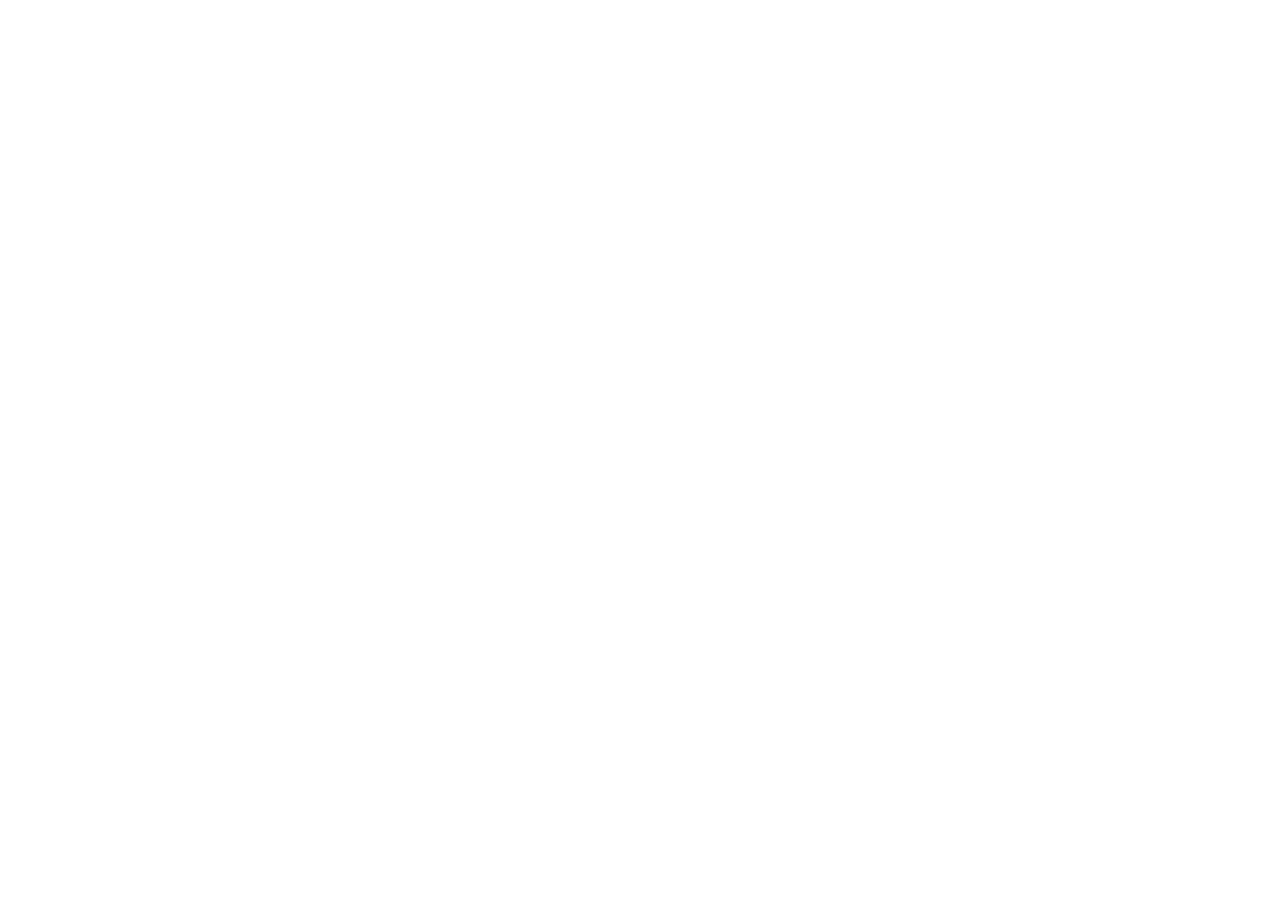
==== about.html @ c51a84f7 "Criada a estrutura do site e a página Home" ====
<!DOCTYPE html>
<html lang="pt-br">
<head>
    <meta charset="UTF-8">
    <meta name="viewport" content="width=device-width, initial-scale=1.0">
    <meta http-equiv="X-UA-Compatible" content="ie=edge">
    <title>Jane Doe - Sobre</title>
    <link href="https://fonts.googleapis.com/css?family=Raleway&display=swap" rel="stylesheet">
    <link href="css/style.css" rel="stylesheet">
</head>
<body>
    
</body>
</html>
---- css/style.css ----
body {
    font-family: 'Raleway', sans-serif;
}
#logo {
    text-align: center;
}

#menu {
    text-align: center;
    list-style-type: none;
    padding-inline-start: 0px;
}

.botoesmenu {
    display: inline-block;
    text-align: center;
    padding: 8px;
    padding-top: 8px;
    padding-bottom: 0px;
}
a {
    text-decoration: none;
    color: black;
}
a:visited {
    text-decoration: none;
    color:black;
}
#retratoHome {
    background-image: url('../img/jane.jpg');
    height: 500px;
    width: 100%;
    background-repeat: no-repeat;
    background-size: cover;
    background-position: center;
}

#footer {
    text-align: center;
    background-color: rgb(230, 230, 230);
    padding: 10px;
}
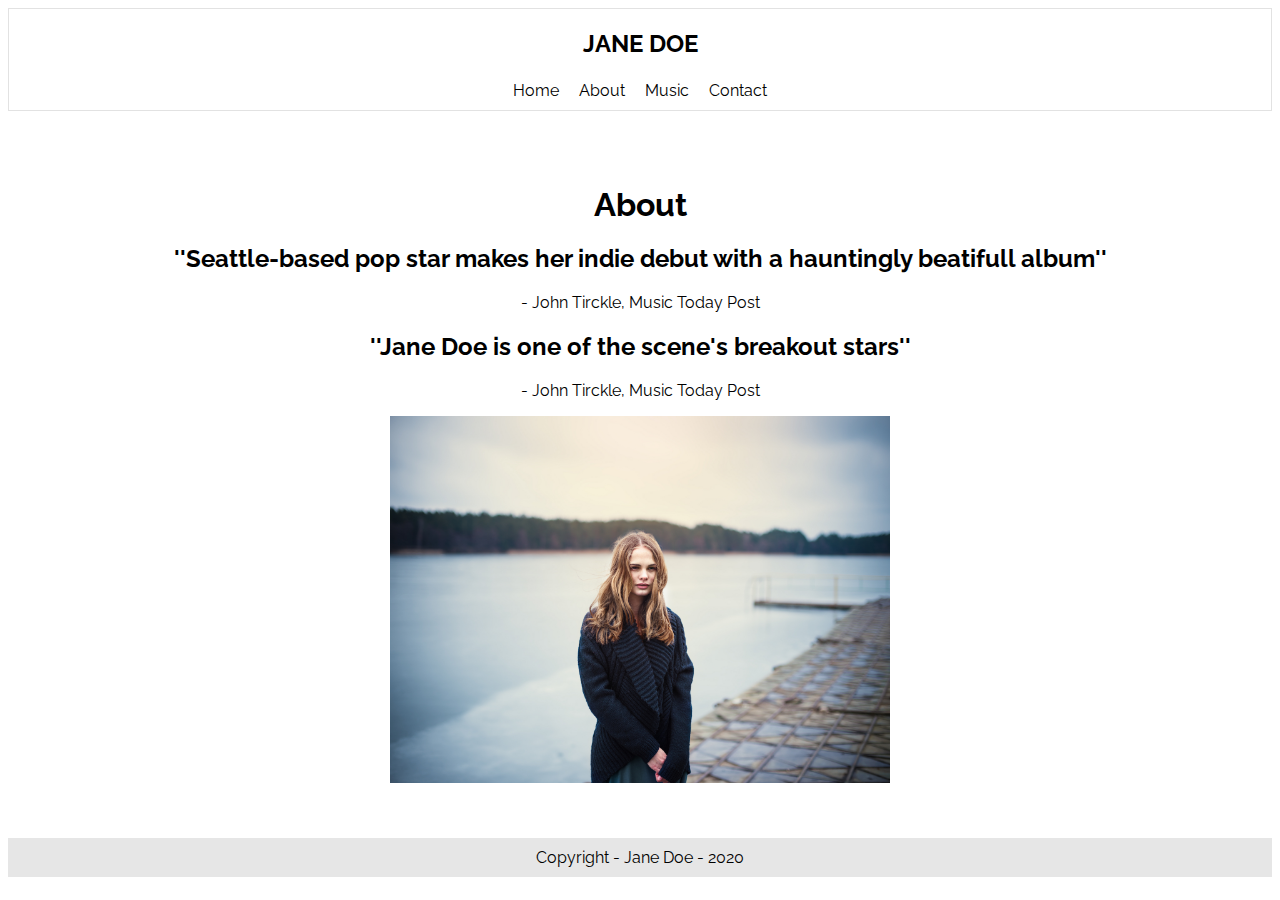
==== commit 486de678: "Produzidas demais páginas (About, Contact e Music)" ====
--- a/about.html
+++ b/about.html
@@ -4,11 +4,42 @@
     <meta charset="UTF-8">
     <meta name="viewport" content="width=device-width, initial-scale=1.0">
     <meta http-equiv="X-UA-Compatible" content="ie=edge">
-    <title>Jane Doe - Sobre</title>
+    <title>Jane Doe - About</title>
     <link href="https://fonts.googleapis.com/css?family=Raleway&display=swap" rel="stylesheet">
     <link href="css/style.css" rel="stylesheet">
+
 </head>
 <body>
-    
+    <div id="header">
+        <!-- Menu e logo vão dentro dessa div -->
+            <h2 id="logo">
+                <a href="index.html">JANE DOE</a>
+            </h2>
+        <ul id="menu">
+            <li class="botoesmenu"><a href="index.html">Home</a></li>
+            <li class="botoesmenu"><a href="about.html">About</a></li>
+            <li class="botoesmenu"><a href="music.html">Music</a></li>
+            <li class="botoesmenu"><a href="contact.html">Contact</a></li>
+        </ul>
+    </div>
+    <div>    
+        <h1 id="h1About">About</h1>
+    </div>
+    <div>
+        <h2 id="h2About">''Seattle-based pop star makes her indie debut with a hauntingly beatifull album''</h2>
+    </div>
+    <p id="pAbout">
+        - John Tirckle, Music Today Post
+    </p>
+    <div>
+        <h2 id="h2About">''Jane Doe is one of the scene's breakout stars''</h2>
+    </div>
+    <p id="pAbout">
+        - John Tirckle, Music Today Post
+    </p>
+    <img src="img/jane2.jpg" alt="Jane picture side by a river" title="Jane picture">
+    <div id="footer">
+        Copyright - Jane Doe - 2020
+    </div>
 </body>
 </html>--- a/css/style.css
+++ b/css/style.css
@@ -1,16 +1,24 @@
+/* Estilos gerais */
 body {
     font-family: 'Raleway', sans-serif;
 }
+#header {
+    border-width: 1px;
+    border-color: rgb(226, 226, 226);;
+    border-style: solid;
+}
 #logo {
     text-align: center;
+    font-weight: bolder;
+    
 }
-
 #menu {
     text-align: center;
     list-style-type: none;
     padding-inline-start: 0px;
+    margin-block-start: -5px;
+    margin-block-end: 10px;
 }
-
 .botoesmenu {
     display: inline-block;
     text-align: center;
@@ -26,17 +34,69 @@
     text-decoration: none;
     color:black;
 }
+#footer {
+    text-align: center;
+    background-color: rgb(230, 230, 230);
+    padding: 10px;
+}
+/* Específico index.html */
 #retratoHome {
     background-image: url('../img/jane.jpg');
-    height: 500px;
+    height: 466px;
     width: 100%;
     background-repeat: no-repeat;
     background-size: cover;
     background-position: center;
 }
+/* Específico about.html*/
+#h1About {
+    text-align: center;
+    margin-top: 75px;
+}
+#h2About {
+    text-align: center;
+}
+#pAbout {
+    text-align: center;
+}
+img {
+    display: block;
+    width: 500px;
+    margin-left: auto;
+    margin-right: auto;
+    margin-bottom: 55px;
+}
+/* Específico Contact */
+#contactCont{
+    width: 900px;
+    margin-left: auto;
+    margin-right: auto;
+}
+#h1Contact {
+    margin-top: 75px;
+}
+#h2Contact {
+}
+#phone{
+    border-bottom-width: 2px;
+    border-bottom-color: rgb(185, 185, 185);
+    border-bottom-style: solid;
+    padding-bottom: 15px;
+}
+#emails {
+    text-decoration: underline;
+    color: blue;
+}
+#lastCont {
+    margin-bottom: 40px;
+}
+/* Específico Music */
+#musicCont{
+    width: 900px;
+    margin-left: auto;
+    margin-right: auto;
+}
+#h1Music {
+    margin-top: 60px;
+}
 
-#footer {
-    text-align: center;
-    background-color: rgb(230, 230, 230);
-    padding: 10px;
-}